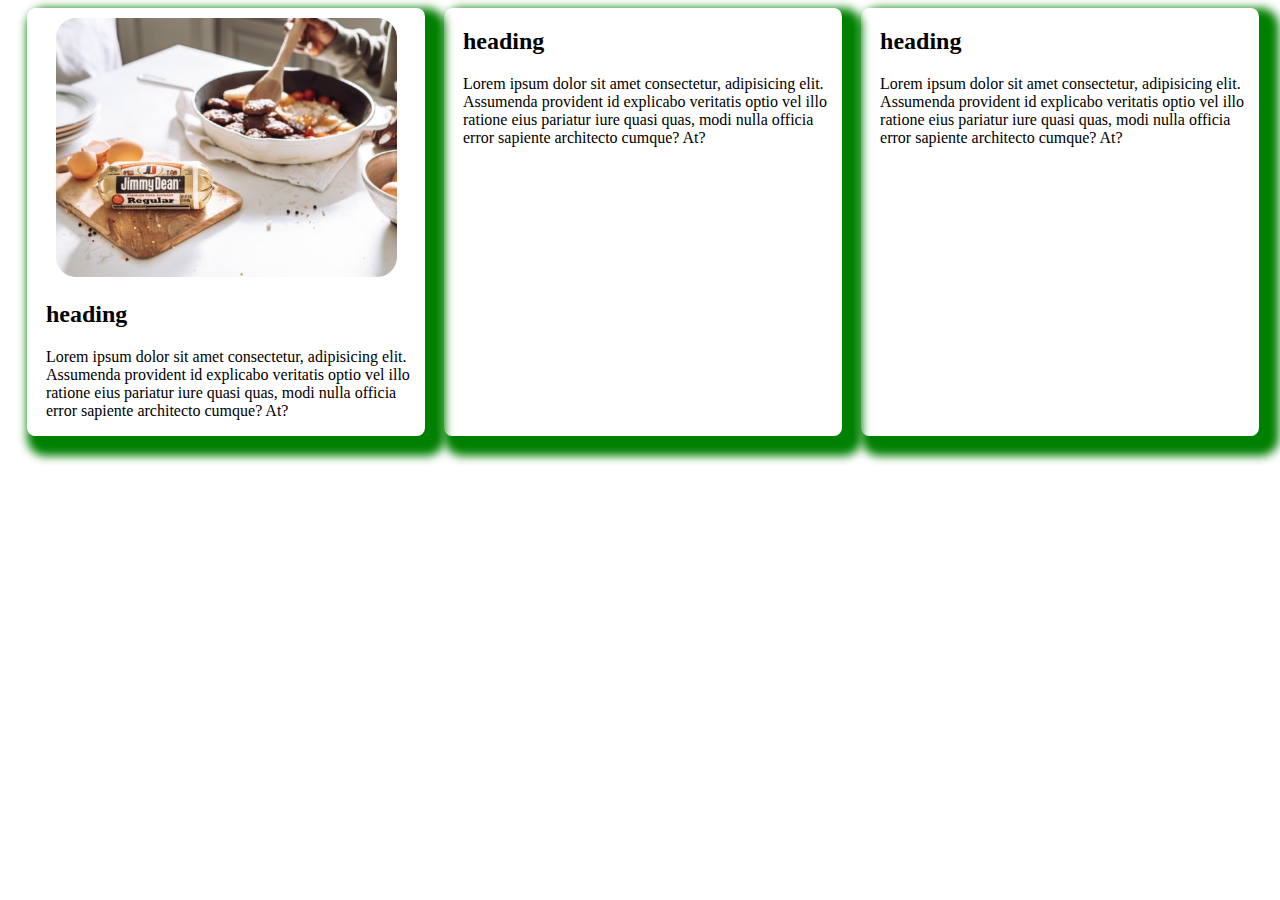
==== text.html @ 44cc9039 "box-section has been created mostly i think" ====
<!DOCTYPE html>
<html lang="en">

<head>
    <meta charset="UTF-8">
    <meta http-equiv="X-UA-Compatible" content="IE=edge">
    <meta name="viewport" content="width=device-width, initial-scale=1.0">
    <title>Document</title>
    <style>
        .div-parent {
            display: flex;
        }
        
        .div1 {
            width: 30%;
            border-radius: 2%;
            margin-left: 1.5%;
            padding-left: 1.5%;
            box-shadow: 10px 10px 10px 10px green;
        }
        
        .div1 img {
            width: 90%;
            padding-left: 10px;
            padding-top: 10px;
            padding-right: 10px;
        }
    </style>
</head>

<body>
    <div class="div-parent">
        <div class="div1">
            <img src="images/food/Project Cover.jpg" alt="">
            <h2>heading</h2>
            <p>
                Lorem ipsum dolor sit amet consectetur, adipisicing elit. Assumenda provident id explicabo veritatis optio vel illo ratione eius pariatur iure quasi quas, modi nulla officia error sapiente architecto cumque? At?
            </p>
        </div>
        <div class="div1">
            <h2>heading</h2>
            <p>
                Lorem ipsum dolor sit amet consectetur, adipisicing elit. Assumenda provident id explicabo veritatis optio vel illo ratione eius pariatur iure quasi quas, modi nulla officia error sapiente architecto cumque? At?
            </p>
        </div>
        <div class="div1">
            <h2>heading</h2>
            <p>
                Lorem ipsum dolor sit amet consectetur, adipisicing elit. Assumenda provident id explicabo veritatis optio vel illo ratione eius pariatur iure quasi quas, modi nulla officia error sapiente architecto cumque? At?
            </p>
        </div>
    </div>
</body>

</html>
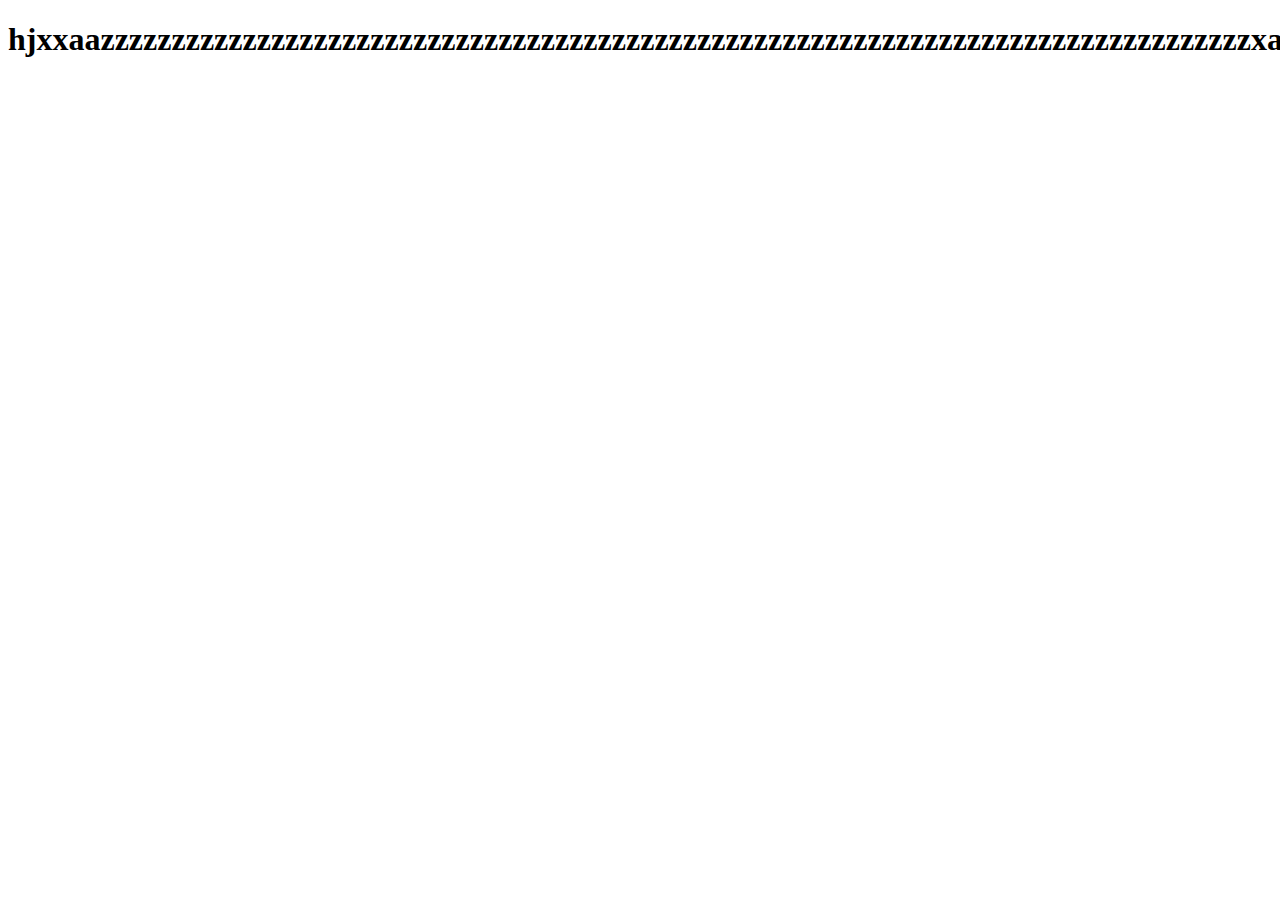
==== commit 8e3051cf: "some adjustments" ====
--- a/text.html
+++ b/text.html
@@ -6,50 +6,11 @@
     <meta http-equiv="X-UA-Compatible" content="IE=edge">
     <meta name="viewport" content="width=device-width, initial-scale=1.0">
     <title>Document</title>
-    <style>
-        .div-parent {
-            display: flex;
-        }
-        
-        .div1 {
-            width: 30%;
-            border-radius: 2%;
-            margin-left: 1.5%;
-            padding-left: 1.5%;
-            box-shadow: 10px 10px 10px 10px green;
-        }
-        
-        .div1 img {
-            width: 90%;
-            padding-left: 10px;
-            padding-top: 10px;
-            padding-right: 10px;
-        }
-    </style>
 </head>
 
 <body>
-    <div class="div-parent">
-        <div class="div1">
-            <img src="images/food/Project Cover.jpg" alt="">
-            <h2>heading</h2>
-            <p>
-                Lorem ipsum dolor sit amet consectetur, adipisicing elit. Assumenda provident id explicabo veritatis optio vel illo ratione eius pariatur iure quasi quas, modi nulla officia error sapiente architecto cumque? At?
-            </p>
-        </div>
-        <div class="div1">
-            <h2>heading</h2>
-            <p>
-                Lorem ipsum dolor sit amet consectetur, adipisicing elit. Assumenda provident id explicabo veritatis optio vel illo ratione eius pariatur iure quasi quas, modi nulla officia error sapiente architecto cumque? At?
-            </p>
-        </div>
-        <div class="div1">
-            <h2>heading</h2>
-            <p>
-                Lorem ipsum dolor sit amet consectetur, adipisicing elit. Assumenda provident id explicabo veritatis optio vel illo ratione eius pariatur iure quasi quas, modi nulla officia error sapiente architecto cumque? At?
-            </p>
-        </div>
-    </div>
+    <h1>hjxxaazzzzzzzzzzzzzzzzzzzzzzzzzzzzzzzzzzzzzzzzzzzzzzzzzzzzzzzzzzzzzzzzzzzzzzzzzzzzzzzzzxaaaaaaaaaaaaaaaaaaaaaaaaaaaaaaaaaaaaaaaaaaaaaaaaaaaaaa</h1>
+
 </body>
 
 </html>